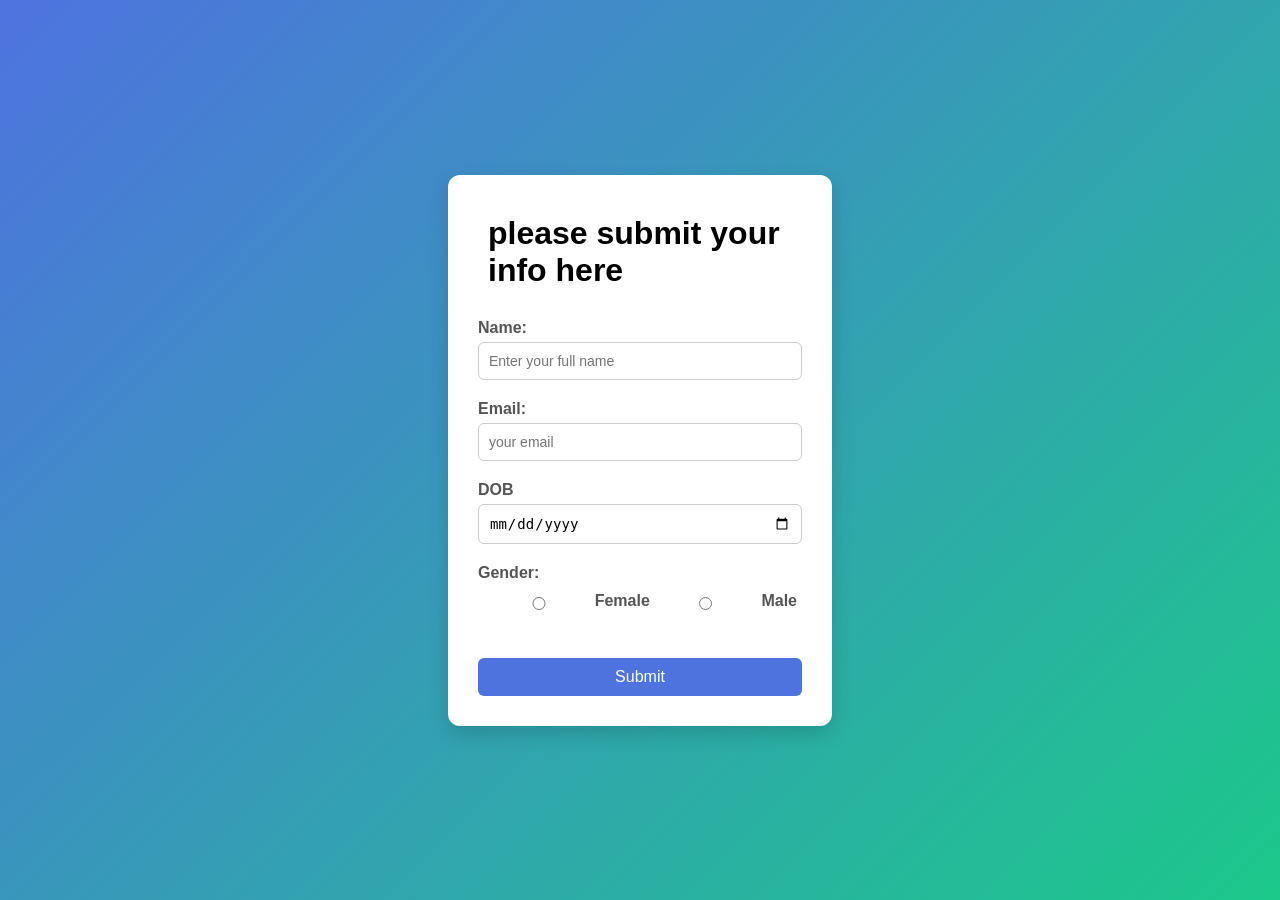
==== src/index.html @ cd461101 "Initial commit, working backend" ====
<!DOCTYPE html>
<html lang="en">
<head>
    <meta charset="UTF-8">
    <meta name="viewport" content="width=device-width, initial-scale=1.0">
    <title>Document</title>
    <link rel="stylesheet" href="style.css">
</head>
<body>
    

    <div class = "form-container">

        <h1>please submit your info here</h1>

            <form action="submit.php" method="post">

                <div class = "form-group">
                   
                    <label for="name">Name:</label>
                    <input type="text" name="name" id="name" placeholder="Enter your full name" required>
                </div>

                <div class = "form-group">
                   
                    <label for="email">Email:</label>
                    <input type="email" name="email" id="email" placeholder="your email" required>
                </div>

                <div class = "form-group">
                    
                    <label for="dob">DOB</label>
                    <input type="date" name="dob" id="dob">
                </div>
                    
                <div class="form-group">
                    <label>Gender:</label>
                
                    <div class="radio-group">
                        <input type="radio" name="gender" value="female" id="female">
                        <label for="female">Female</label>
                
                        <input type="radio" name="gender" value="male" id="male">
                        <label for="male">Male</label>
                    </div>
                </div>
                

                
                <br>
                <button type = "submit">Submit</button>

            </form>
    </div>
</body>
</html>
---- src/style.css ----
*{
    margin:0;
    padding:0;
    box-sizing:border-box;
}

/* page background */

body{ 
    font-family:Arial, Helvetica, sans-serif; 
    background: linear-gradient(135deg, #4e73df, #1cc88a); 
    height: 100vh; 
    display:flex; 
    flex-direction: row;
    justify-content: center;
    align-items: center;
}

h1{ 
    padding:10px;
    width:100%;
}
/* form container */
.form-container{ 
    background-color: #ffffff;
    padding:30px; 
    width:30%;
    border-radius:12px;
    box-shadow: 0 8px 20px rgba(0, 0, 0, 0.15); 
}

/* heading */
.form-group{
    margin-top: 20px;
    margin-bottom:20px; 
}

.form-group label{ 
    display: block;
    margin-bottom:5px;
    font-weight:bold;
    color: #555; 
}

.form-group input,
.form-group textarea { 
    width:100%;
    padding:10px;
    border-radius:6px;
    border:1px solid #ccc; 
    font-size:14px;
    transition:0.3s,ease; 
}

.radio-group {
    display: flex;
    padding:5px; 
    align-items: center;
}

button{ 
    width:100%;
    padding:10px;
    border-radius: 6px;
    border:none;
    background-color: #4e73df;
    color:white; 
    font-size:16px;
    cursor: pointer;
    transition: 0.3s ease;
}

/* Button hover */
button:hover {
    background-color: #2e59d9;
}
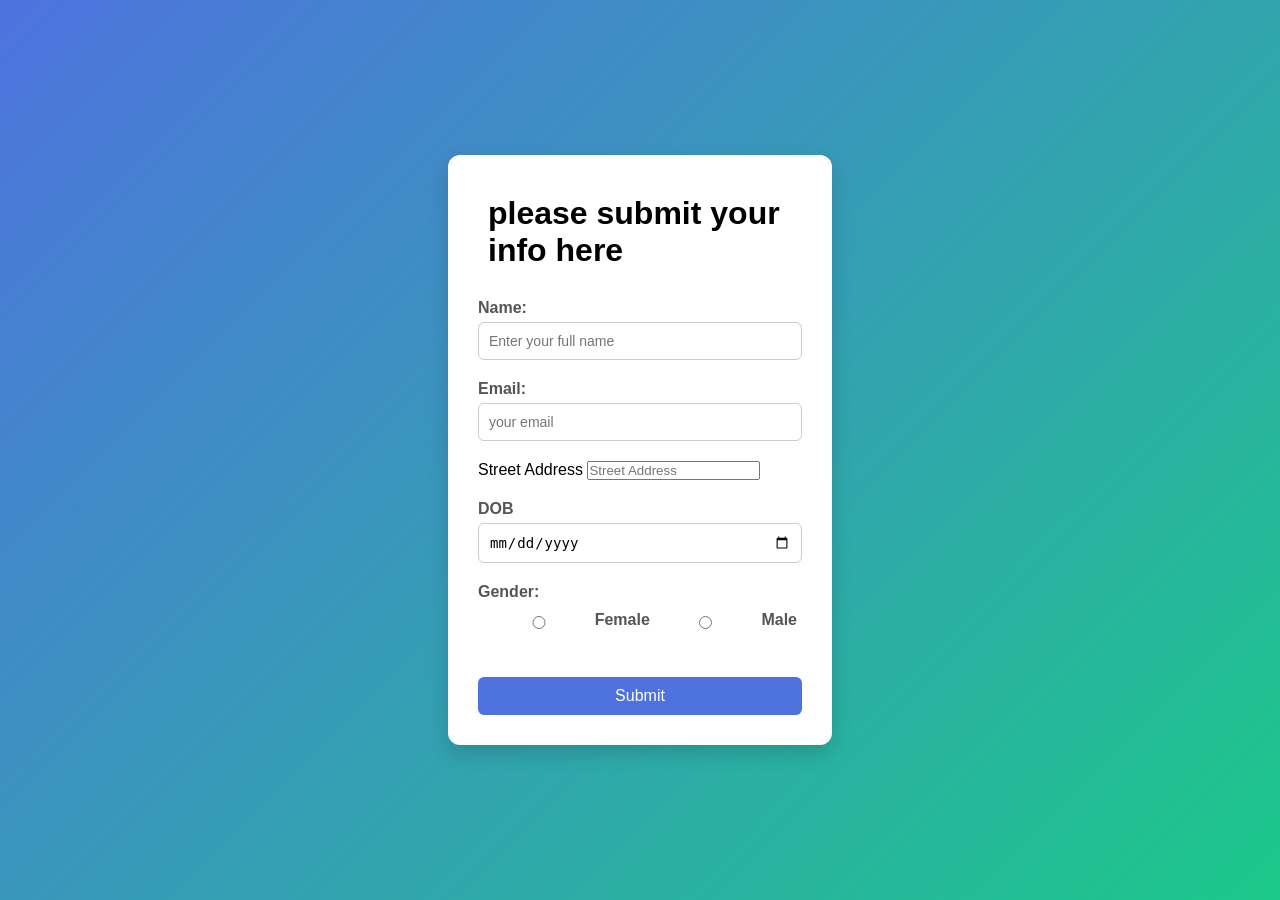
==== commit c7473d64: "test" ====
--- a/src/index.html
+++ b/src/index.html
@@ -27,6 +27,11 @@
                     <input type="email" name="email" id="email" placeholder="your email" required>
                 </div>
 
+                <div class = "form group">
+                    <label for="Address">Street Address</label>
+                    <input type="text" name="streetAdd" id="streetAdd" placeholder="Street Address">
+                </div>
+
                 <div class = "form-group">
                     
                     <label for="dob">DOB</label>
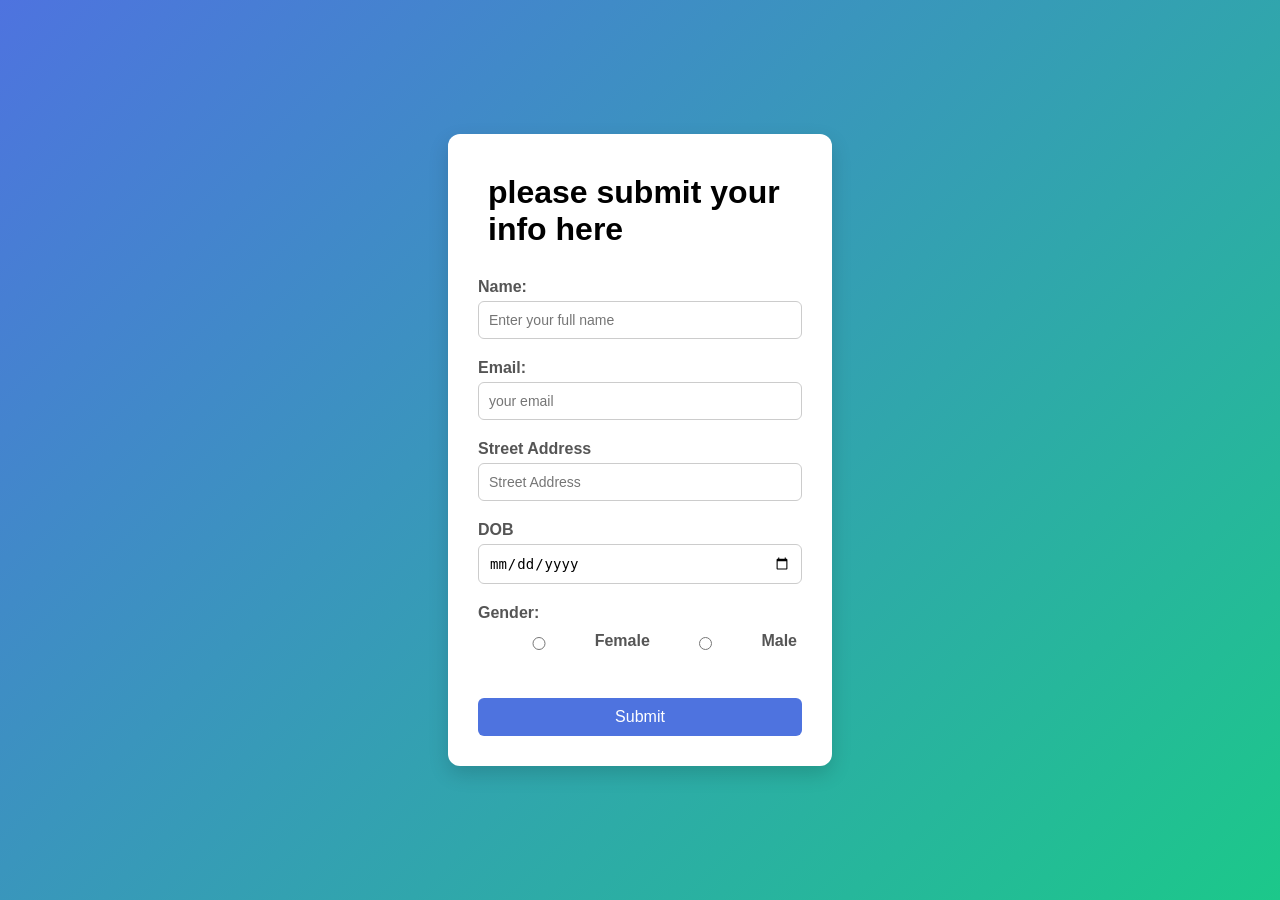
==== commit d48415e7: "missed '-'" ====
--- a/src/index.html
+++ b/src/index.html
@@ -27,7 +27,7 @@
                     <input type="email" name="email" id="email" placeholder="your email" required>
                 </div>
 
-                <div class = "form group">
+                <div class = "form-group">
                     <label for="Address">Street Address</label>
                     <input type="text" name="streetAdd" id="streetAdd" placeholder="Street Address">
                 </div>
